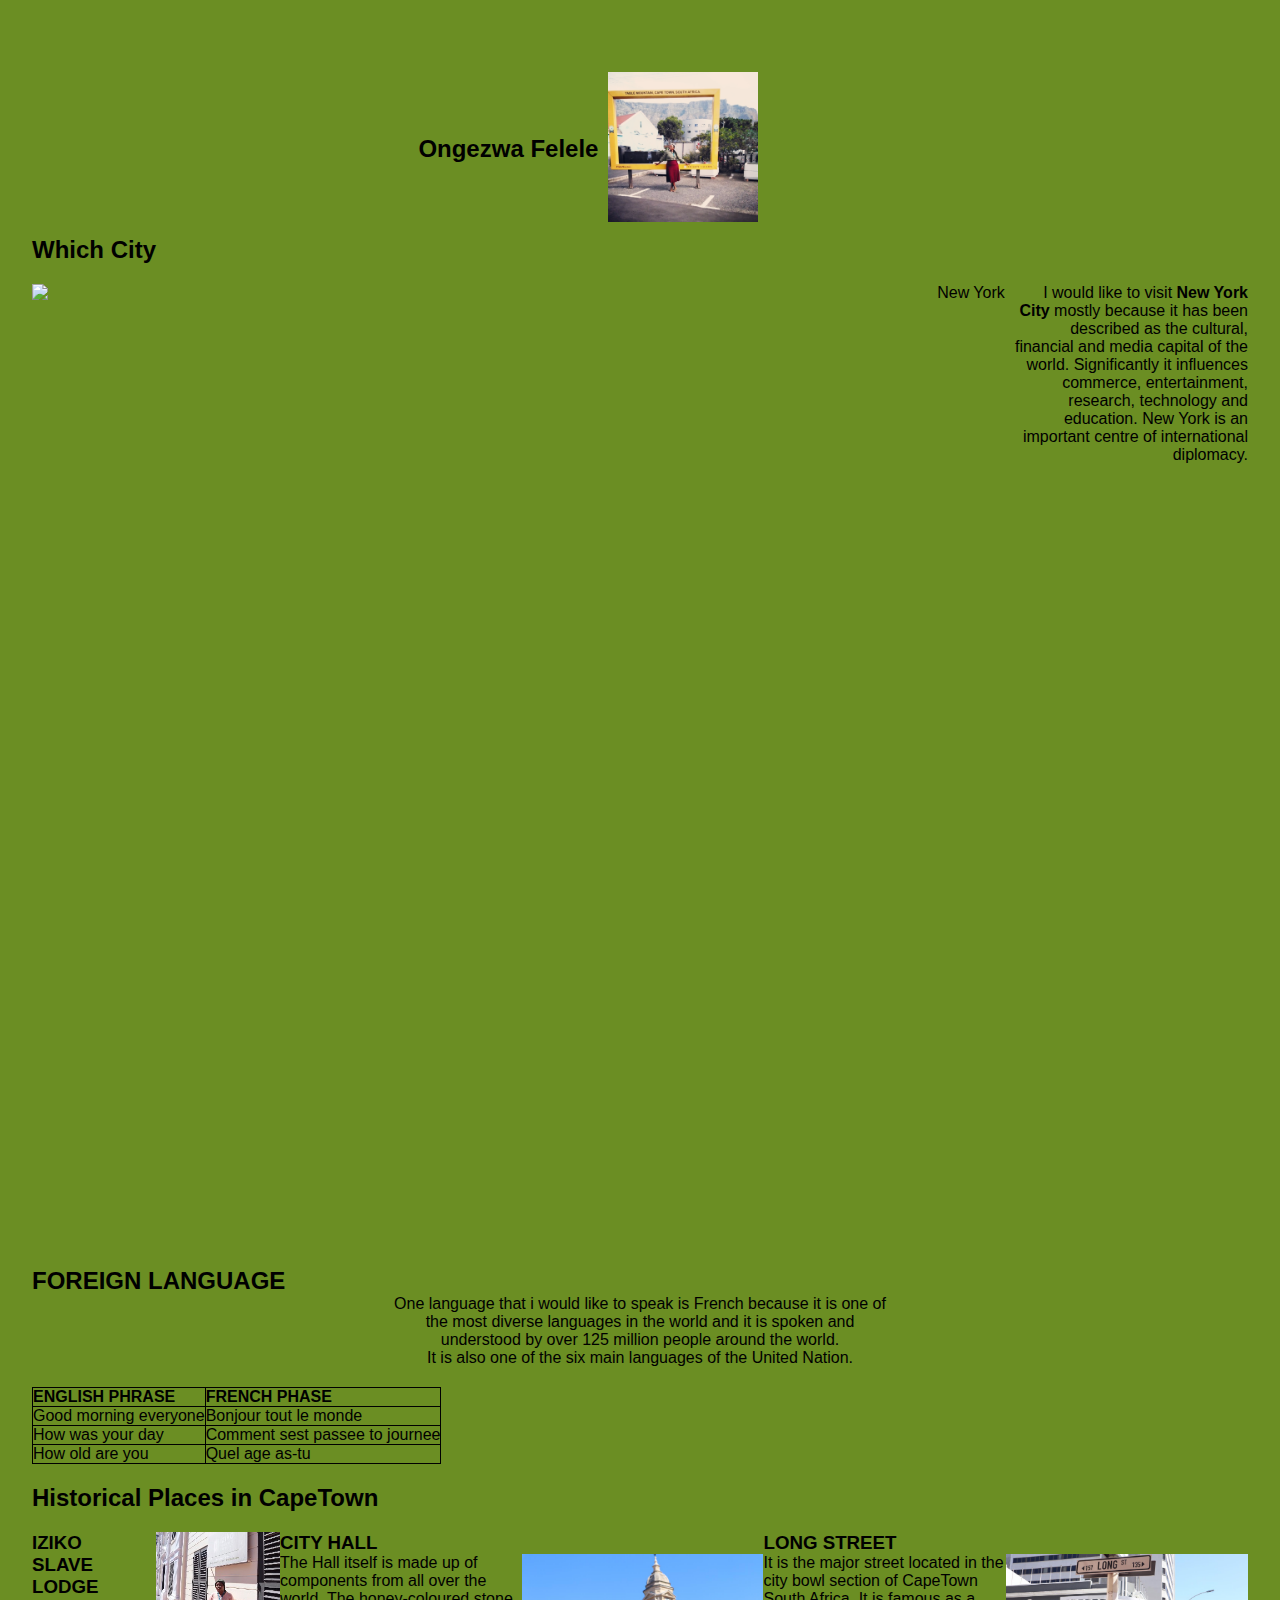
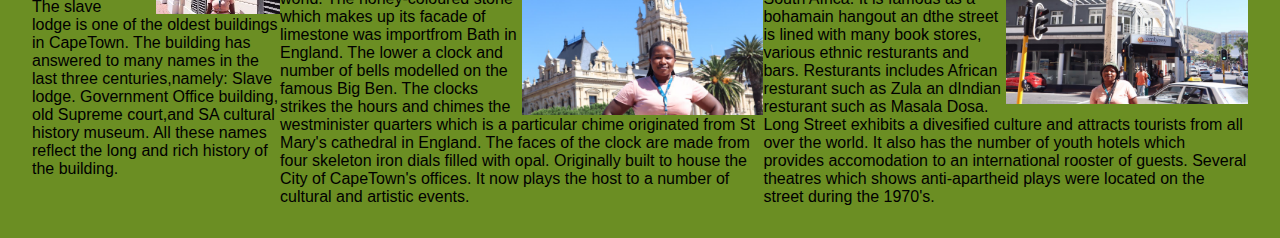
==== My Page.html @ 36ef0f9c "my first website" ====
<!DOCTYPE html>
<html lang="en">
<head>
    <meta charset="UTF-8">
    <meta http-equiv="X-UA-Compatible" content="IE=edge">
    <meta name="viewport" content="width=device-width, initial-scale=1.0">
    <title>My first webpage</title>
    <style> 
    *{
        margin: 0;
        padding: 0px;
    }
    .container{
        background-color: olivedrab;
        font-family: Arial, Helvetica, sans-serif;
        padding: 2em;
    }
    
    .self{
        display: flex;
        align-items: center;
        justify-content: center;
        margin-top: 30px ;
        }  
    .spic{
        padding: 10px 10px;
        flex-basis: 20%;
    }
    .ctext{
        text-align: right;
    }
    .city{
        text-align: center;
        padding-top: 10px;
        padding-bottom: 10px;
        padding-left: 20px;
        padding-right: 20px;
    }

    .cityc{
        text-align: left;
        padding-bottom: 20px;
    }
    .cityall{
        display: flex;
        flex-direction: row;
        align-items: center;
        align-content: flex-end;
        padding-bottom: 20px;
    }
    .flang{
        clear: left;
        text-align: left;
        
    }
    .lan{
        text-align: center;
    }
    table, th, tr, td{
        border: 1px solid black;
        border-collapse: collapse;
        text-align: left;
    }
    table.t{
        width: 100%;
    }
    .histplace{
        padding-top: 20px;
    }
    .lan{
        padding-bottom: 20px;
    }
    .ctext img{
      float: left;
      width: 80%;
      height: auto;
      padding-right: 10px;
      padding-bottom: 10px;
    }
    .content{
        display: flex;
        flex-flow: nowrap;
        justify-content: center;
        padding-top: 20px;
        /*align-self: auto;*/
    }
    .box1{
        display: flex;
        padding-left: 10px;
    }
    .iziko{
        display: flex;
        padding-right: 3px;
    }
    .chall{
        display: flex;
    }
    .lostreet{
        display: flex;
    }
    .place img{
        float: right;
        width: 50%;
    }
    .lodge{
        padding-left: 5%;
    }
    @media screen and (max-width:425px){
        .content{
            flex-flow: column;
        }
    }

    @media screen and (min-width: 425px) and (max-width:720px){
        .content{
            flex-flow: column;
        }
        
    .ctext img{
      width: 80%;
      height: auto;
    }
    }
    
           
    </style>
</head>

    <div class="container" >
            <div class="self">
                <div>
                    <h2>Ongezwa Felele</h2>
                </div>
                <div class="spic">
                    <img srcset="Screenshot_20210323-104501-1.jpg" alt="Table Mountain" width="150" height="150">
                </div>                 
                
            </div>
            <!--<div class="city">-->
        
                    <div class="cityc"><h2>Which City</h2> </div>
                    <!--<div class="cityall">-->
                     <div class="ctext"> 
                        <img src="MG_1_1_New_York_City-1.jpg" alt="New York" class="citypic" width="240" height="240">  
                            <p> I would like to visit <b>New York City</b> mostly because it has been described
                            as the cultural, financial and media capital of the world. Significantly
                            it influences commerce, entertainment, research, technology and education. 
                            New York is an important centre of international diplomacy. 
                        </p>
                    </div>
        
<div class="flang">
    <div class="language">
     <div class="flan"><h2>FOREIGN LANGUAGE</h2></div>

        <div class="lan">  <p>One language that i would like to speak is French because it is 
                         one of <br>the most diverse languages in the world and it is spoken
                         and <br>understood by over 125 million people around the world.<br> It is also
                         one of the six main languages of the United Nation.</p> </div>
        <table class="foreign">

            <tr>
                <th>ENGLISH PHRASE</th>
                <th>FRENCH PHASE</th>
            </tr>
            <tr>
            <td>Good morning everyone</td>
            <td>Bonjour tout le monde</td>
            </tr>
            <tr>
                <td>How was your day</td>
                <td>Comment sest passee to journee</td>
            </tr>
            <tr>
                <td>How old are you</td>
                <td>Quel age as-tu</td>
            </tr>
            

        </table>

        
            </div>
        </div>
    
              
    <div class="histplace">
    <h2>Historical Places in CapeTown</h2>
    </div>
        <div class="content">
                
                
           <!--<div class="hiplace">-->         <!-- <h2>Historical Places in CapeTown</h2> -->
                    <!--<div class="box1">-->
                        <div class="place">
                            <img class="lodge"src="Iziko lodge.jpg" alt="Iziko Slave lodge">
                            <h3>IZIKO SLAVE LODGE</h3>
                            
                            <p>The slave lodge is one of the oldest buildings in CapeTown.
                            The building has answered to many names in the last three centuries,namely: Slave lodge.
                            Government Office building, old Supreme court,and SA cultural history museum.
                            All these names reflect the long and rich history of the building.</p>
                        </div> 
                    
                    
                   <!---- </div>-->
                
            <!--<div class="hall">-->
                <!--<div class="box1">-->
                <div class="place">
                    <h3>CITY HALL</h3>
                          <img src="IMG-20210329-WA0017.jpg" alt="City Hall">
                        <p>The Hall itself is made up of components from all over the world.
                          The honey-coloured stone which makes up its 
                          facade of limestone was importfrom Bath in England. 
                          The lower a clock and number of bells modelled on the famous Big Ben.
                          The clocks strikes the hours and chimes the westminister quarters 
                          which is a particular chime originated from St Mary's cathedral in England.
                          The faces of the clock are made from four skeleton iron dials filled with opal.
                          Originally built to house the City of CapeTown's offices. 
                          It now plays the host to a number of cultural and artistic events.</p>
                    </div>

            <!--<div class="long">-->
               <!---- <div class="box1">-->
                <div class="place">
                    <h3>LONG STREET</h3>
                    <img src="IMG-20210329-WA0022.jpg" alt="longStreet" width="150" height="150">
                    <p>It is the major street located in the city bowl section of CapeTown South Africa.
                    It is famous as a bohamain hangout an dthe street is lined with many book stores,
                    various ethnic resturants and bars. Resturants includes African resturant such as Zula
                    an dIndian resturant such as Masala Dosa. Long Street exhibits a divesified culture
                    and attracts tourists from all over the world. It also has the number of youth
                    hotels which provides accomodation to an international rooster of guests. Several
                    theatres which shows anti-apartheid plays were located on the street 
                    during the 1970's.</p>
            </div>
        </div>
 
    </div>
        

    
    <!-- <div class="main clearfix"  content here      
    </div> -->
    
    
</body>
</html>
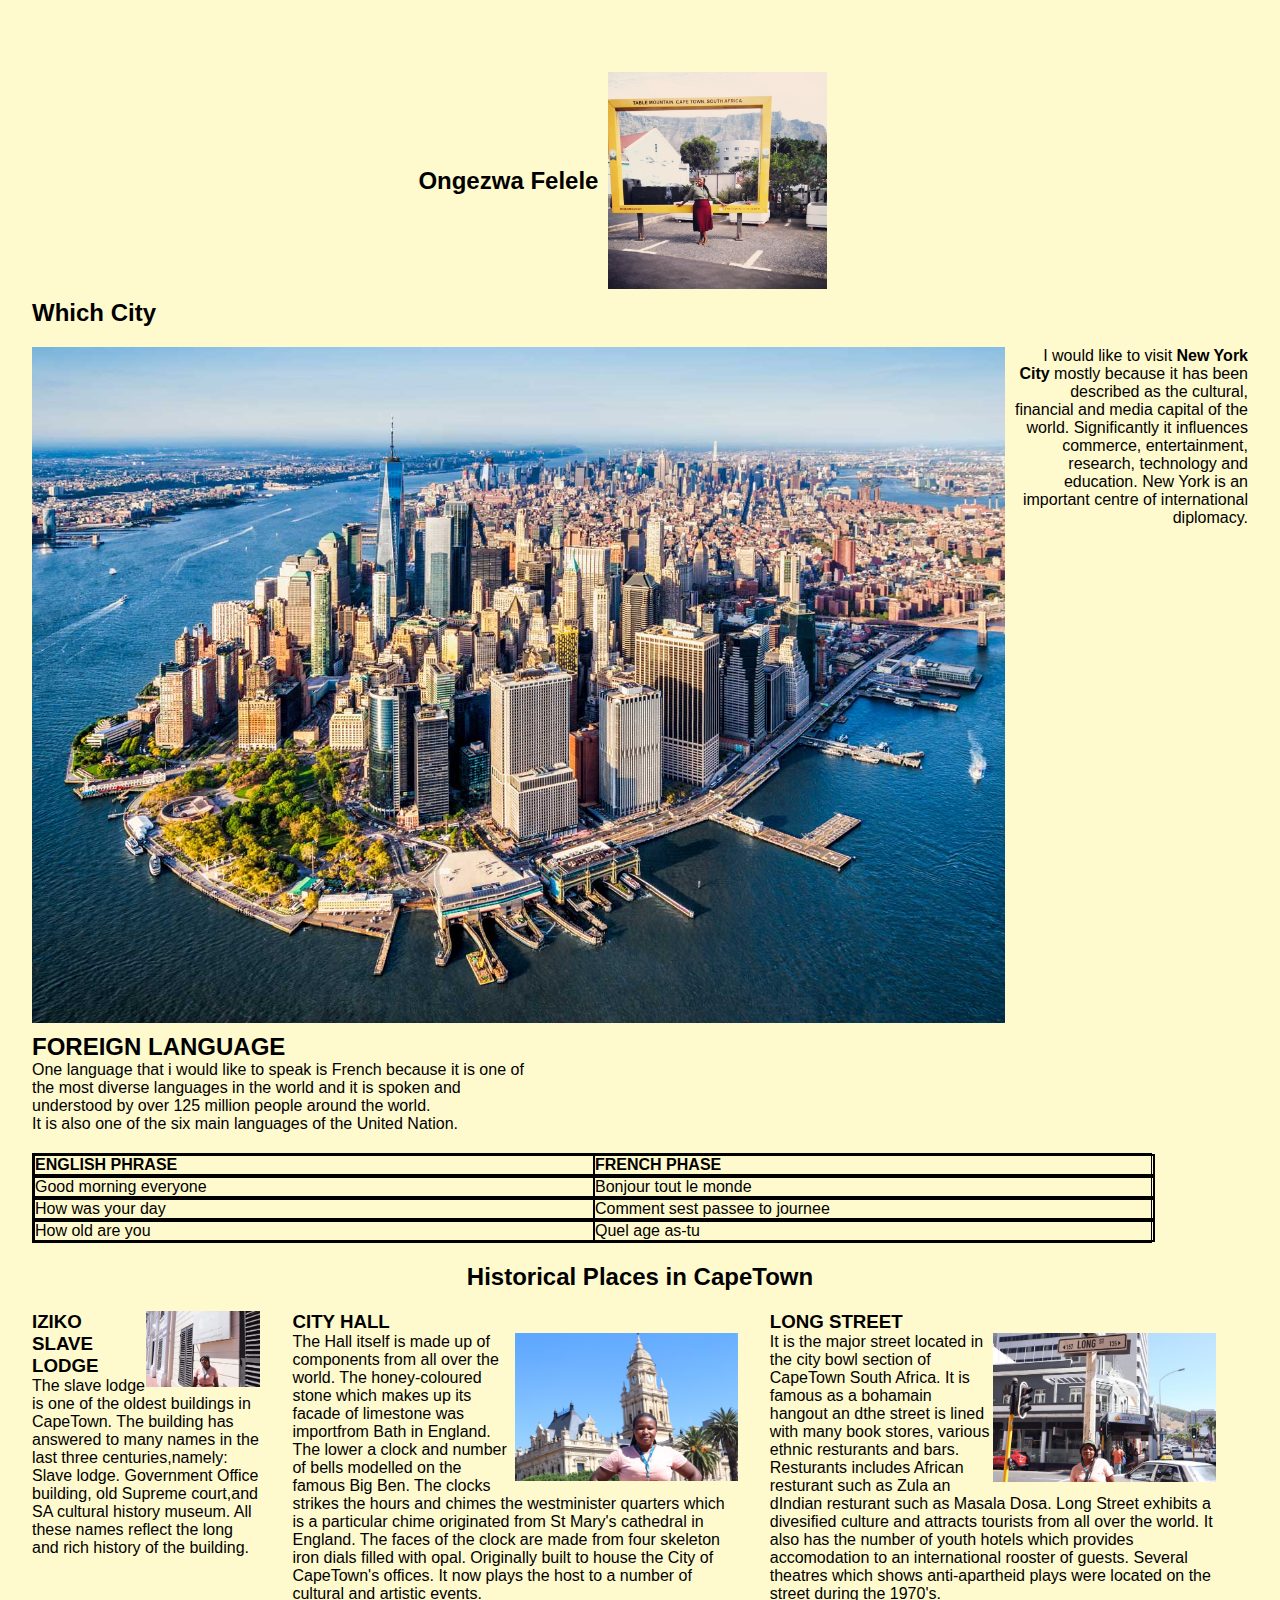
==== commit ce95e9bf: "my first website" ====
--- a/My Page.html
+++ b/My Page.html
@@ -11,7 +11,7 @@
         padding: 0px;
     }
     .container{
-        background-color: olivedrab;
+        background-color:lemonchiffon;
         font-family: Arial, Helvetica, sans-serif;
         padding: 2em;
     }
@@ -25,6 +25,7 @@
     .spic{
         padding: 10px 10px;
         flex-basis: 20%;
+        display: flex;
     }
     .ctext{
         text-align: right;
@@ -59,16 +60,20 @@
     table, th, tr, td{
         border: 1px solid black;
         border-collapse: collapse;
-        text-align: left;
+        text-align: center;
+        width: 70em;
+        display: flex;
     }
     table.t{
         width: 100%;
     }
     .histplace{
         padding-top: 20px;
+        text-align: center;
     }
     .lan{
         padding-bottom: 20px;
+        text-align: left;
     }
     .ctext img{
       float: left;
@@ -96,11 +101,14 @@
         display: flex;
     }
     .lostreet{
-        display: flex;
+        display: flex; 
     }
     .place img{
         float: right;
         width: 50%;
+    }
+    .place{
+    padding-right: 2em;
     }
     .lodge{
         padding-left: 5%;
@@ -132,7 +140,7 @@
                     <h2>Ongezwa Felele</h2>
                 </div>
                 <div class="spic">
-                    <img srcset="Screenshot_20210323-104501-1.jpg" alt="Table Mountain" width="150" height="150">
+                    <img srcset="Screenshot_20210323-104501-1.jpg" alt="Table Mountain" width="90%" height="90%">
                 </div>                 
                 
             </div>
@@ -141,7 +149,7 @@
                     <div class="cityc"><h2>Which City</h2> </div>
                     <!--<div class="cityall">-->
                      <div class="ctext"> 
-                        <img src="MG_1_1_New_York_City-1.jpg" alt="New York" class="citypic" width="240" height="240">  
+                        <img src="MG_1_1_New_York_City-1.jpg" alt="New York" width="150" height="150">  
                             <p> I would like to visit <b>New York City</b> mostly because it has been described
                             as the cultural, financial and media capital of the world. Significantly
                             it influences commerce, entertainment, research, technology and education. 
@@ -193,7 +201,7 @@
            <!--<div class="hiplace">-->         <!-- <h2>Historical Places in CapeTown</h2> -->
                     <!--<div class="box1">-->
                         <div class="place">
-                            <img class="lodge"src="Iziko lodge.jpg" alt="Iziko Slave lodge">
+                            <img src="IMG-20210329-WA0023.jpg" alt="Iziko Slave lodge">
                             <h3>IZIKO SLAVE LODGE</h3>
                             
                             <p>The slave lodge is one of the oldest buildings in CapeTown.
@@ -225,7 +233,7 @@
                <!---- <div class="box1">-->
                 <div class="place">
                     <h3>LONG STREET</h3>
-                    <img src="IMG-20210329-WA0022.jpg" alt="longStreet" width="150" height="150">
+                    <img src="IMG-20210329-WA0022.jpg" alt="longStreet">
                     <p>It is the major street located in the city bowl section of CapeTown South Africa.
                     It is famous as a bohamain hangout an dthe street is lined with many book stores,
                     various ethnic resturants and bars. Resturants includes African resturant such as Zula
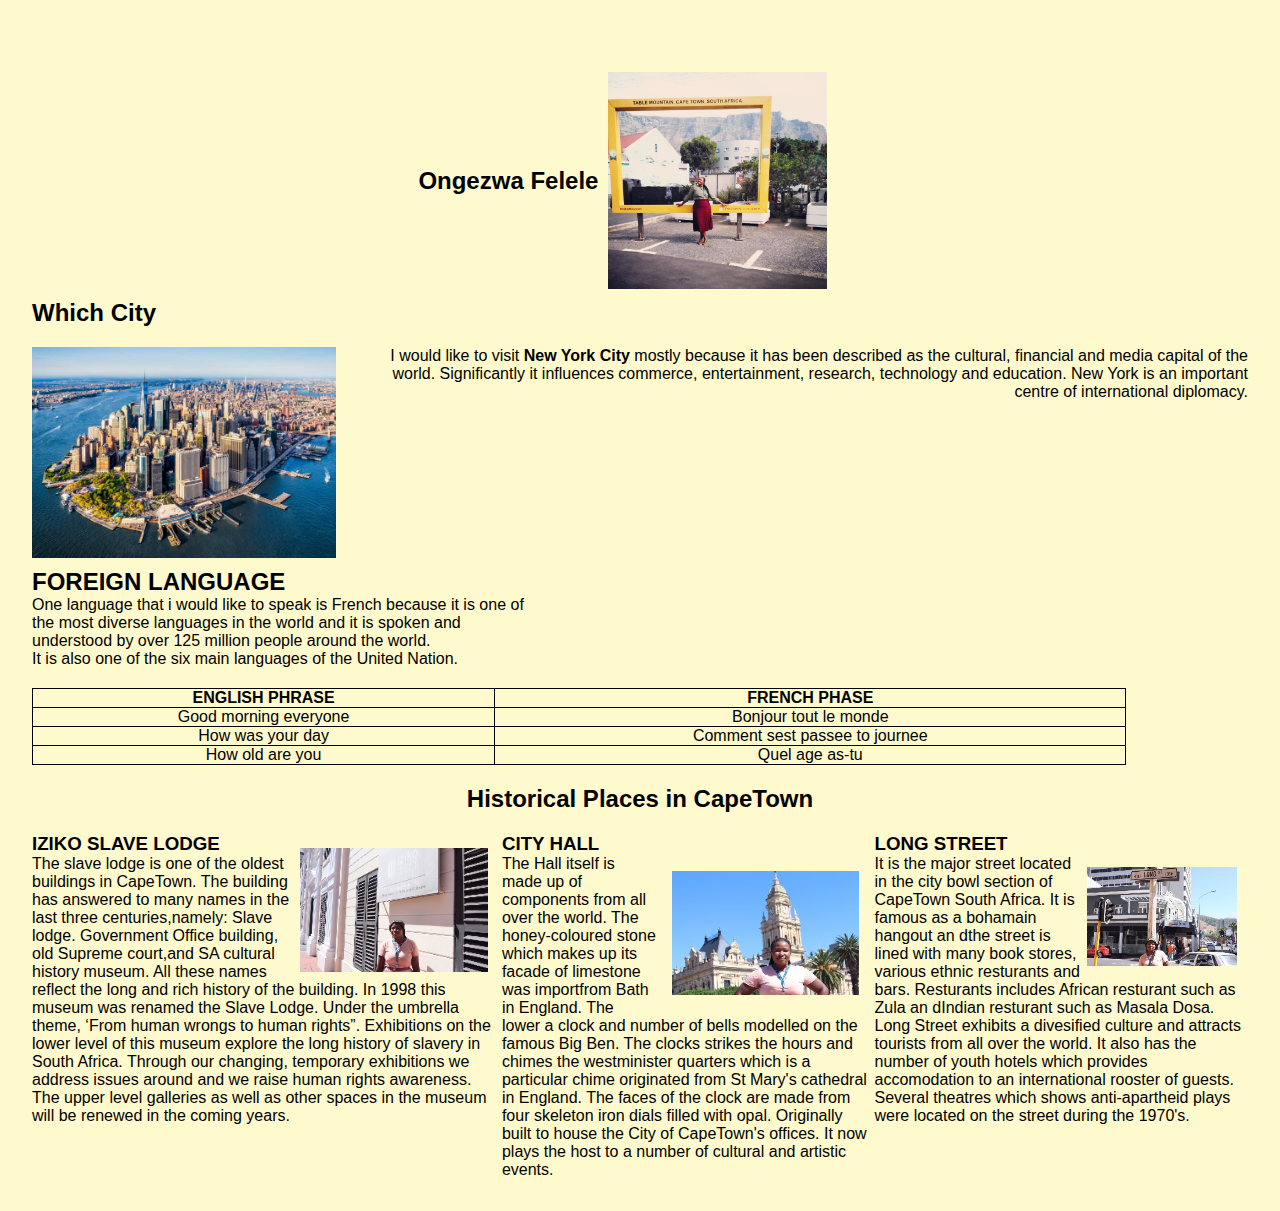
==== commit e1a5edc4: "first-website" ====
--- a/My Page.html
+++ b/My Page.html
@@ -61,11 +61,11 @@
         border: 1px solid black;
         border-collapse: collapse;
         text-align: center;
-        width: 70em;
-        display: flex;
-    }
-    table.t{
-        width: 100%;
+        /*width: 70%;*/
+        /*display: flex;*/
+    }
+    table{
+        width: 90%;
     }
     .histplace{
         padding-top: 20px;
@@ -77,7 +77,7 @@
     }
     .ctext img{
       float: left;
-      width: 80%;
+      width: 25%;
       height: auto;
       padding-right: 10px;
       padding-bottom: 10px;
@@ -103,12 +103,26 @@
     .lostreet{
         display: flex; 
     }
-    .place img{
+    .place2 img{
         float: right;
         width: 50%;
+        padding-right: 3em;
+    }
+    .place3 img{
+        width: 40%; 
+        float: right;
+        padding-right: 3%;
+        padding-top: 3%;
+    }
+    .place1 img{
+        width: 40%; 
+        float: right;
+        padding-right: 3%;
+        padding-top: 3%;
     }
     .place{
-    padding-right: 2em;
+        padding-right: 3em;
+
     }
     .lodge{
         padding-left: 5%;
@@ -116,21 +130,43 @@
     @media screen and (max-width:425px){
         .content{
             flex-flow: column;
-        }
-    }
+        }  
+    }
+    
 
     @media screen and (min-width: 425px) and (max-width:720px){
         .content{
             flex-flow: column;
+        
         }
+       
+        .place3 img{
+            width: 40%;
+            float: right;
+            padding: 3em;
+
+        }
+    }
+    .place2 img{
+        width: 50%;
+        float: right ;
+        padding: 1em;
+        padding-bottom: 1em;
+    }
+    .place1 img{
+        width: 40%; 
+        float: right;
+        padding-right: 3%;
+       
+
+        }
         
     .ctext img{
-      width: 80%;
+      width: 25%;
       height: auto;
     }
-    }
-    
-           
+
+    
     </style>
 </head>
 
@@ -140,7 +176,7 @@
                     <h2>Ongezwa Felele</h2>
                 </div>
                 <div class="spic">
-                    <img srcset="Screenshot_20210323-104501-1.jpg" alt="Table Mountain" width="90%" height="90%">
+                    <img srcset="./images/Screenshot_20210323-104501-1.jpg" alt="Table Mountain" width="90%" height="90%">
                 </div>                 
                 
             </div>
@@ -149,7 +185,7 @@
                     <div class="cityc"><h2>Which City</h2> </div>
                     <!--<div class="cityall">-->
                      <div class="ctext"> 
-                        <img src="MG_1_1_New_York_City-1.jpg" alt="New York" width="150" height="150">  
+                        <img src="./images/MG_1_1_New_York_City-1.jpg" alt="New York">  
                             <p> I would like to visit <b>New York City</b> mostly because it has been described
                             as the cultural, financial and media capital of the world. Significantly
                             it influences commerce, entertainment, research, technology and education. 
@@ -200,14 +236,20 @@
                 
            <!--<div class="hiplace">-->         <!-- <h2>Historical Places in CapeTown</h2> -->
                     <!--<div class="box1">-->
-                        <div class="place">
-                            <img src="IMG-20210329-WA0023.jpg" alt="Iziko Slave lodge">
+                        <div class="place1">
+                            <img src="./images/Iziko lodge.jpg" alt="Iziko Slave lodge">
                             <h3>IZIKO SLAVE LODGE</h3>
                             
                             <p>The slave lodge is one of the oldest buildings in CapeTown.
                             The building has answered to many names in the last three centuries,namely: Slave lodge.
                             Government Office building, old Supreme court,and SA cultural history museum.
-                            All these names reflect the long and rich history of the building.</p>
+                            All these names reflect the long and rich history of the building.
+                            In 1998 this museum was renamed the Slave Lodge. Under the umbrella theme, 
+                            ‘From human wrongs to human rights”. Exhibitions on the lower level of this museum explore the long 
+                            history of slavery in South Africa. Through our changing, temporary exhibitions we address issues around
+                            and we raise human rights awareness.
+                            The upper level galleries as well as other spaces in the museum will be renewed in the coming years.
+                        </p>
                         </div> 
                     
                     
@@ -215,9 +257,9 @@
                 
             <!--<div class="hall">-->
                 <!--<div class="box1">-->
-                <div class="place">
+                <div class="place2">
                     <h3>CITY HALL</h3>
-                          <img src="IMG-20210329-WA0017.jpg" alt="City Hall">
+                          <img src="./images/City hall.jpg" alt="City Hall">
                         <p>The Hall itself is made up of components from all over the world.
                           The honey-coloured stone which makes up its 
                           facade of limestone was importfrom Bath in England. 
@@ -231,9 +273,9 @@
 
             <!--<div class="long">-->
                <!---- <div class="box1">-->
-                <div class="place">
+                <div class="place3">
                     <h3>LONG STREET</h3>
-                    <img src="IMG-20210329-WA0022.jpg" alt="longStreet">
+                    <img src="./images/Long Street.jpg" alt="longStreet">
                     <p>It is the major street located in the city bowl section of CapeTown South Africa.
                     It is famous as a bohamain hangout an dthe street is lined with many book stores,
                     various ethnic resturants and bars. Resturants includes African resturant such as Zula
